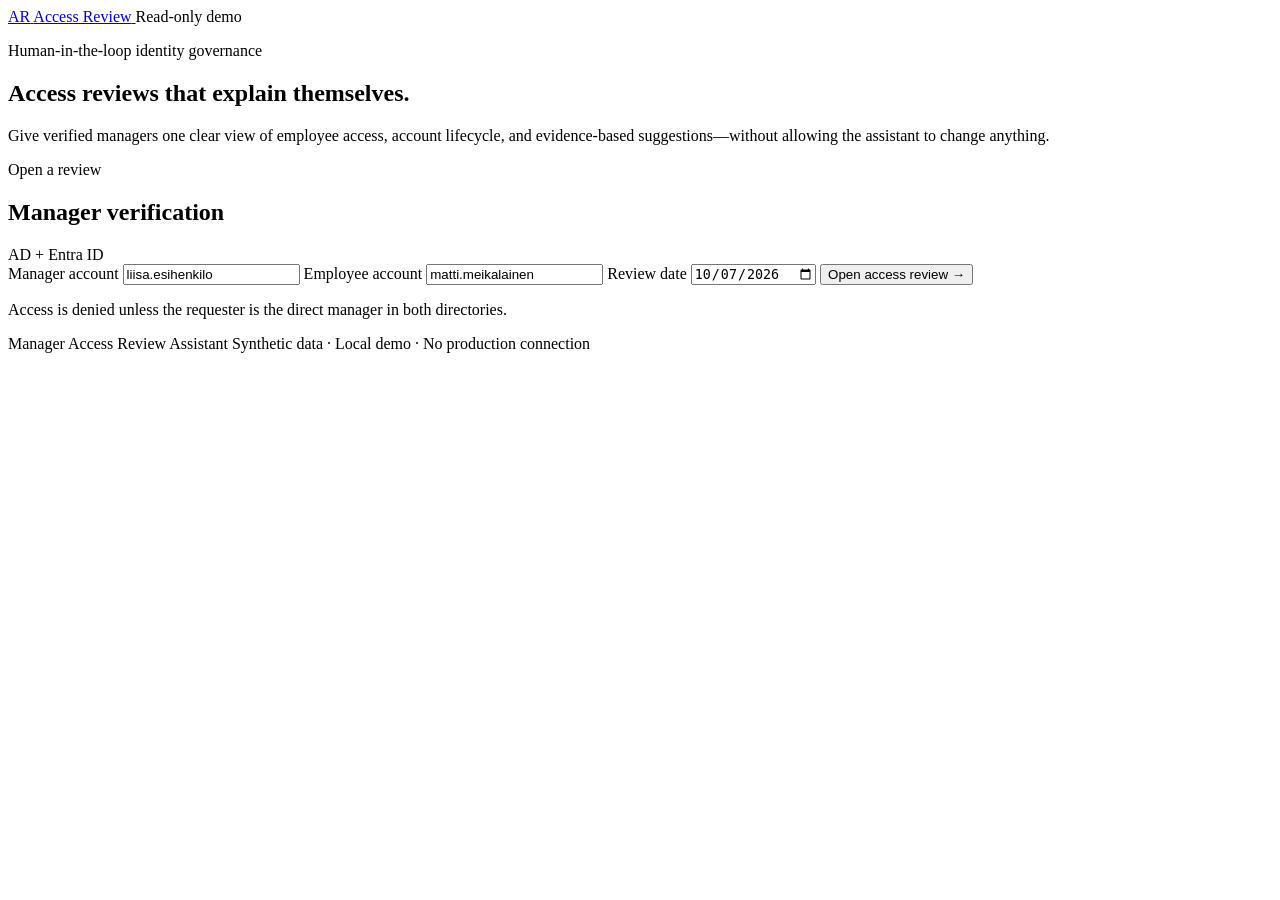
==== access_review/web_assets/index.html @ e1df3da7 "Release portfolio demo v1.0" ====
<!doctype html>
<html lang="en">
  <head>
    <meta charset="utf-8">
    <meta name="viewport" content="width=device-width, initial-scale=1">
    <meta name="color-scheme" content="light">
    <title>Manager Access Review Assistant</title>
    <link rel="icon" href="/assets/favicon.svg" type="image/svg+xml">
    <link rel="stylesheet" href="/assets/styles.css">
    <script src="/assets/app.js" defer></script>
  </head>
  <body>
    <header class="topbar">
      <a class="brand" href="/" aria-label="Manager Access Review Assistant home">
        <span class="brand-mark" aria-hidden="true">AR</span>
        <span>Access Review</span>
      </a>
      <span class="status-pill"><span class="status-dot"></span>Read-only demo</span>
    </header>

    <main>
      <section class="hero">
        <div class="hero-copy">
          <p class="eyebrow">Human-in-the-loop identity governance</p>
          <h1>Access reviews that explain themselves.</h1>
          <p class="lede">
            Give verified managers one clear view of employee access, account lifecycle,
            and evidence-based suggestions—without allowing the assistant to change anything.
          </p>
        </div>

        <form id="review-form" class="review-form">
          <div class="form-heading">
            <div>
              <p class="form-kicker">Open a review</p>
              <h2>Manager verification</h2>
            </div>
            <span class="source-badge">AD + Entra ID</span>
          </div>
          <label>
            Manager account
            <input id="manager-id" name="manager" value="liisa.esihenkilo" autocomplete="off" required>
          </label>
          <label>
            Employee account
            <input id="user-id" name="user" value="matti.meikalainen" autocomplete="off" required>
          </label>
          <label>
            Review date
            <input id="as-of" name="as_of" type="date" value="2026-10-07" required>
          </label>
          <button class="primary-button" type="submit">Open access review <span aria-hidden="true">→</span></button>
          <p class="form-note">Access is denied unless the requester is the direct manager in both directories.</p>
        </form>
      </section>

      <div id="message" class="message" role="alert" hidden></div>

      <section id="review" class="review" hidden>
        <div class="review-header">
          <div>
            <p class="eyebrow">Authorized review</p>
            <h2 id="employee-name">Employee name</h2>
            <p id="employee-meta" class="muted"></p>
          </div>
          <div class="verified-badge" title="Verified from both directory sources">
            <span aria-hidden="true">✓</span> Manager verified
          </div>
        </div>

        <div class="metrics" aria-label="Access review summary">
          <article class="metric-card"><span>Access items</span><strong id="metric-total">0</strong></article>
          <article class="metric-card good"><span>Role-aligned</span><strong id="metric-expected">0</strong></article>
          <article class="metric-card warning"><span>Review</span><strong id="metric-review">0</strong></article>
          <article class="metric-card info"><span>Suggestions</span><strong id="metric-suggestions">0</strong></article>
        </div>

        <div class="dashboard-grid">
          <article id="account-card" class="panel account-card">
            <div class="panel-heading">
              <div>
                <p class="panel-kicker">Active Directory</p>
                <h3>Account lifecycle</h3>
              </div>
              <span id="account-status" class="tag">Status</span>
            </div>
            <div class="expiry-row">
              <div><span>Account expires</span><strong id="account-expiry">—</strong></div>
              <div><span>Days remaining</span><strong id="days-remaining">—</strong></div>
              <div><span>Contract ends</span><strong id="contract-end">—</strong></div>
            </div>
            <ul id="account-messages" class="evidence-list"></ul>
          </article>

          <article class="panel boundary-card">
            <p class="panel-kicker">Safety boundary</p>
            <h3>No write access. Ever.</h3>
            <p id="decision-boundary" class="muted"></p>
            <div class="boundary-flow">
              <span>Assistant explains</span><span aria-hidden="true">→</span>
              <span>Manager requests</span><span aria-hidden="true">→</span>
              <span>ICT validates</span>
            </div>
          </article>
        </div>

        <section class="section-block">
          <div class="section-heading">
            <div><p class="eyebrow">Current state</p><h2>Access inventory</h2></div>
            <p>Direct and inherited access remain visible and traceable.</p>
          </div>
          <div id="access-groups" class="access-groups"></div>
        </section>

        <section class="section-block suggestions-section">
          <div class="section-heading">
            <div><p class="eyebrow">Decision support</p><h2>Possible missing access</h2></div>
            <p>Derived from approved attribute profiles—not from autonomous AI decisions.</p>
          </div>
          <div id="suggestions" class="suggestion-grid"></div>
        </section>

        <section class="request-builder">
          <div class="request-intro">
            <p class="eyebrow">Next step</p>
            <h2>Prepare a Service Desk request</h2>
            <p>
              Select the changes you want ICT to review. This creates copyable text only;
              it does not open a ticket or change access.
            </p>
          </div>
          <form id="draft-form" class="draft-form">
            <div class="change-columns">
              <fieldset>
                <legend>Requested additions</legend>
                <div id="addition-options" class="option-list"></div>
              </fieldset>
              <fieldset>
                <legend>Requested removals</legend>
                <div id="removal-options" class="option-list"></div>
              </fieldset>
            </div>
            <label>
              Business reason
              <textarea id="reason" rows="3" placeholder="Explain why the change is needed…" required></textarea>
            </label>
            <button class="primary-button" type="submit">Create request draft</button>
          </form>
          <div id="draft-result" class="draft-result" hidden>
            <div class="draft-heading">
              <div><p class="panel-kicker">Draft only</p><h3>Service Desk request</h3></div>
              <button id="copy-draft" class="secondary-button" type="button">Copy text</button>
            </div>
            <pre id="draft-text"></pre>
          </div>
        </section>
      </section>
    </main>

    <footer>
      <span>Manager Access Review Assistant</span>
      <span>Synthetic data · Local demo · No production connection</span>
    </footer>
  </body>
</html>
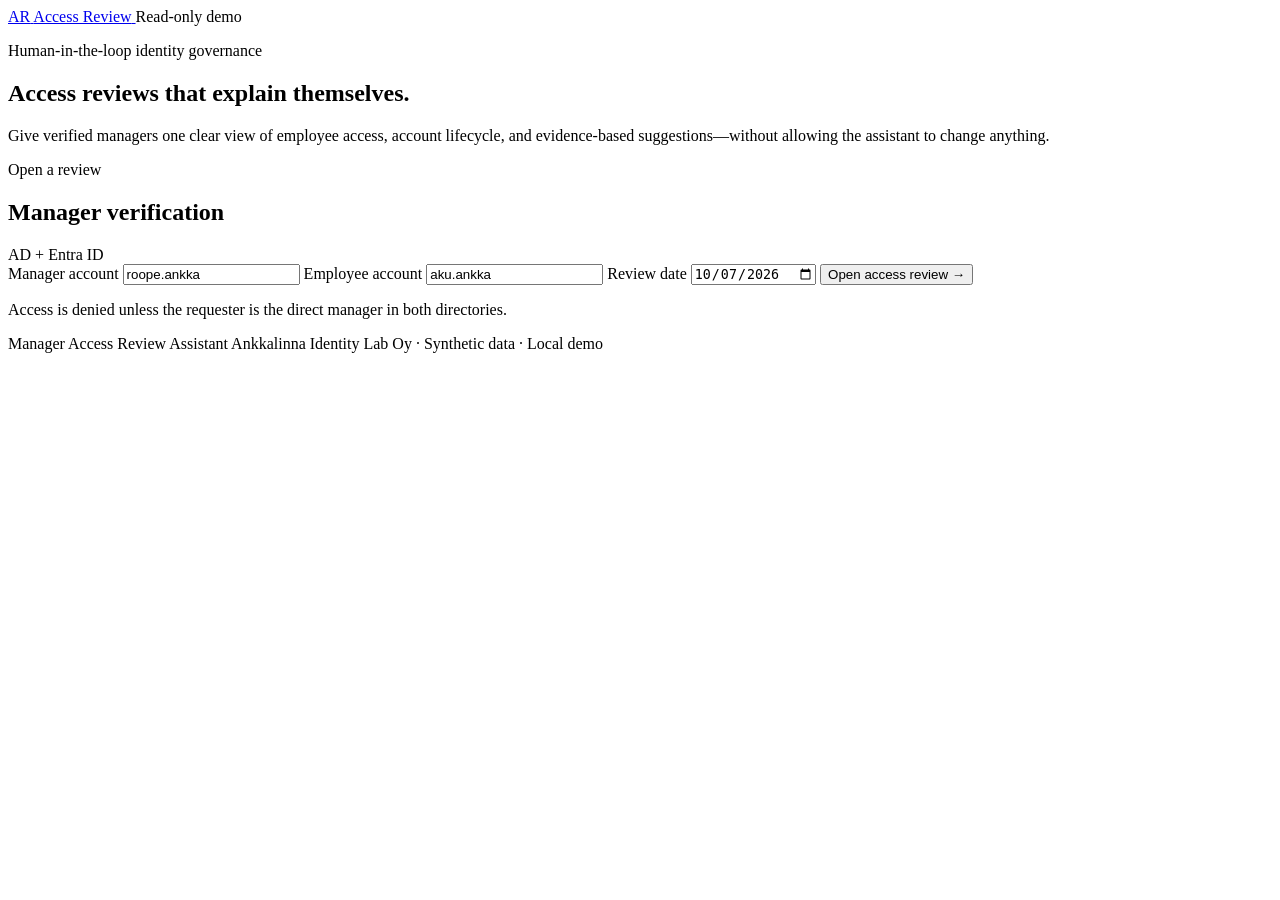
==== commit 9dc7df1c: "Add Ankkalinna evaluation scenarios and standardize demo identities" ====
--- a/access_review/web_assets/index.html
+++ b/access_review/web_assets/index.html
@@ -39,11 +39,11 @@
           </div>
           <label>
             Manager account
-            <input id="manager-id" name="manager" value="liisa.esihenkilo" autocomplete="off" required>
+            <input id="manager-id" name="manager" value="roope.ankka" autocomplete="off" required>
           </label>
           <label>
             Employee account
-            <input id="user-id" name="user" value="matti.meikalainen" autocomplete="off" required>
+            <input id="user-id" name="user" value="aku.ankka" autocomplete="off" required>
           </label>
           <label>
             Review date
@@ -74,6 +74,15 @@
           <article class="metric-card warning"><span>Review</span><strong id="metric-review">0</strong></article>
           <article class="metric-card info"><span>Suggestions</span><strong id="metric-suggestions">0</strong></article>
         </div>
+
+        <section class="panel section-block" aria-labelledby="briefing-title">
+          <div class="panel-heading">
+            <div><p class="panel-kicker">Evidence-backed briefing</p><h3 id="briefing-title">What needs attention?</h3></div>
+            <button id="summary-button" class="secondary-button" type="button">Prepare briefing</button>
+          </div>
+          <p class="muted">A concise view of the recorded findings. Every point includes its source.</p>
+          <div id="summary-result" role="status" aria-live="polite" hidden></div>
+        </section>
 
         <div class="dashboard-grid">
           <article id="account-card" class="panel account-card">
@@ -159,7 +168,8 @@
 
     <footer>
       <span>Manager Access Review Assistant</span>
-      <span>Synthetic data · Local demo · No production connection</span>
+      <span>Ankkalinna Identity Lab Oy · Synthetic data · Local demo</span>
     </footer>
   </body>
 </html>
+
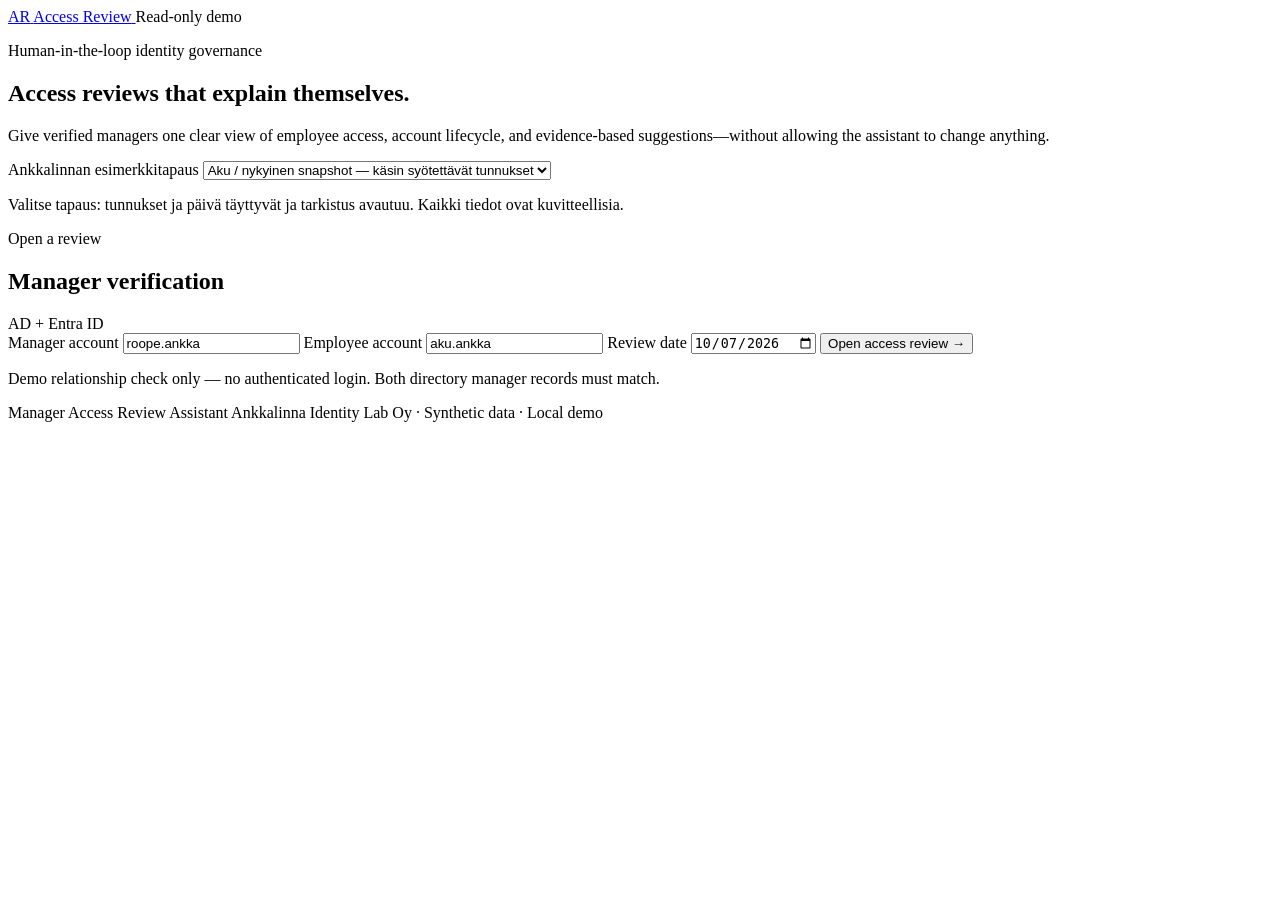
==== commit bcd9d83b: "Add Ankkalinna case selector, review navigation and browser CI" ====
--- a/access_review/web_assets/index.html
+++ b/access_review/web_assets/index.html
@@ -30,6 +30,12 @@
         </div>
 
         <form id="review-form" class="review-form">
+          <label for="scenario-select">Ankkalinnan esimerkkitapaus</label>
+          <select id="scenario-select" aria-describedby="scenario-help">
+            <option value="">Aku / nykyinen snapshot — käsin syötettävät tunnukset</option>
+          </select>
+          <p id="scenario-help" class="form-note">Valitse tapaus: tunnukset ja päivä täyttyvät ja tarkistus avautuu. Kaikki tiedot ovat kuvitteellisia.</p>
+          <p id="scenario-status" class="form-note" role="status"></p>
           <div class="form-heading">
             <div>
               <p class="form-kicker">Open a review</p>
@@ -50,7 +56,7 @@
             <input id="as-of" name="as_of" type="date" value="2026-10-07" required>
           </label>
           <button class="primary-button" type="submit">Open access review <span aria-hidden="true">→</span></button>
-          <p class="form-note">Access is denied unless the requester is the direct manager in both directories.</p>
+          <p class="form-note">Demo relationship check only — no authenticated login. Both directory manager records must match.</p>
         </form>
       </section>
 
@@ -68,6 +74,11 @@
           </div>
         </div>
 
+        <nav class="review-steps" aria-label="Review steps">
+          <a href="#inventory">1 · Mitä oikeuksia on?</a>
+          <a href="#attention">2 · Mikä vaatii tarkistusta?</a>
+          <a href="#request">3 · Mitä pyydän Service Deskiltä?</a>
+        </nav>
         <div class="metrics" aria-label="Access review summary">
           <article class="metric-card"><span>Access items</span><strong id="metric-total">0</strong></article>
           <article class="metric-card good"><span>Role-aligned</span><strong id="metric-expected">0</strong></article>
@@ -75,7 +86,7 @@
           <article class="metric-card info"><span>Suggestions</span><strong id="metric-suggestions">0</strong></article>
         </div>
 
-        <section class="panel section-block" aria-labelledby="briefing-title">
+        <section id="attention" class="panel section-block" aria-labelledby="briefing-title">
           <div class="panel-heading">
             <div><p class="panel-kicker">Evidence-backed briefing</p><h3 id="briefing-title">What needs attention?</h3></div>
             <button id="summary-button" class="secondary-button" type="button">Prepare briefing</button>
@@ -113,7 +124,7 @@
           </article>
         </div>
 
-        <section class="section-block">
+        <section id="inventory" class="section-block">
           <div class="section-heading">
             <div><p class="eyebrow">Current state</p><h2>Access inventory</h2></div>
             <p>Direct and inherited access remain visible and traceable.</p>
@@ -129,7 +140,7 @@
           <div id="suggestions" class="suggestion-grid"></div>
         </section>
 
-        <section class="request-builder">
+        <section id="request" class="request-builder">
           <div class="request-intro">
             <p class="eyebrow">Next step</p>
             <h2>Prepare a Service Desk request</h2>
@@ -137,6 +148,11 @@
               Select the changes you want ICT to review. This creates copyable text only;
               it does not open a ticket or change access.
             </p>
+          </div>
+          <div id="expiry-request" hidden>
+            <h3>Account expiry verification</h3>
+            <p>Send this draft through your normal Service Desk process after reviewing it.</p>
+            <pre id="expiry-draft"></pre>
           </div>
           <form id="draft-form" class="draft-form">
             <div class="change-columns">
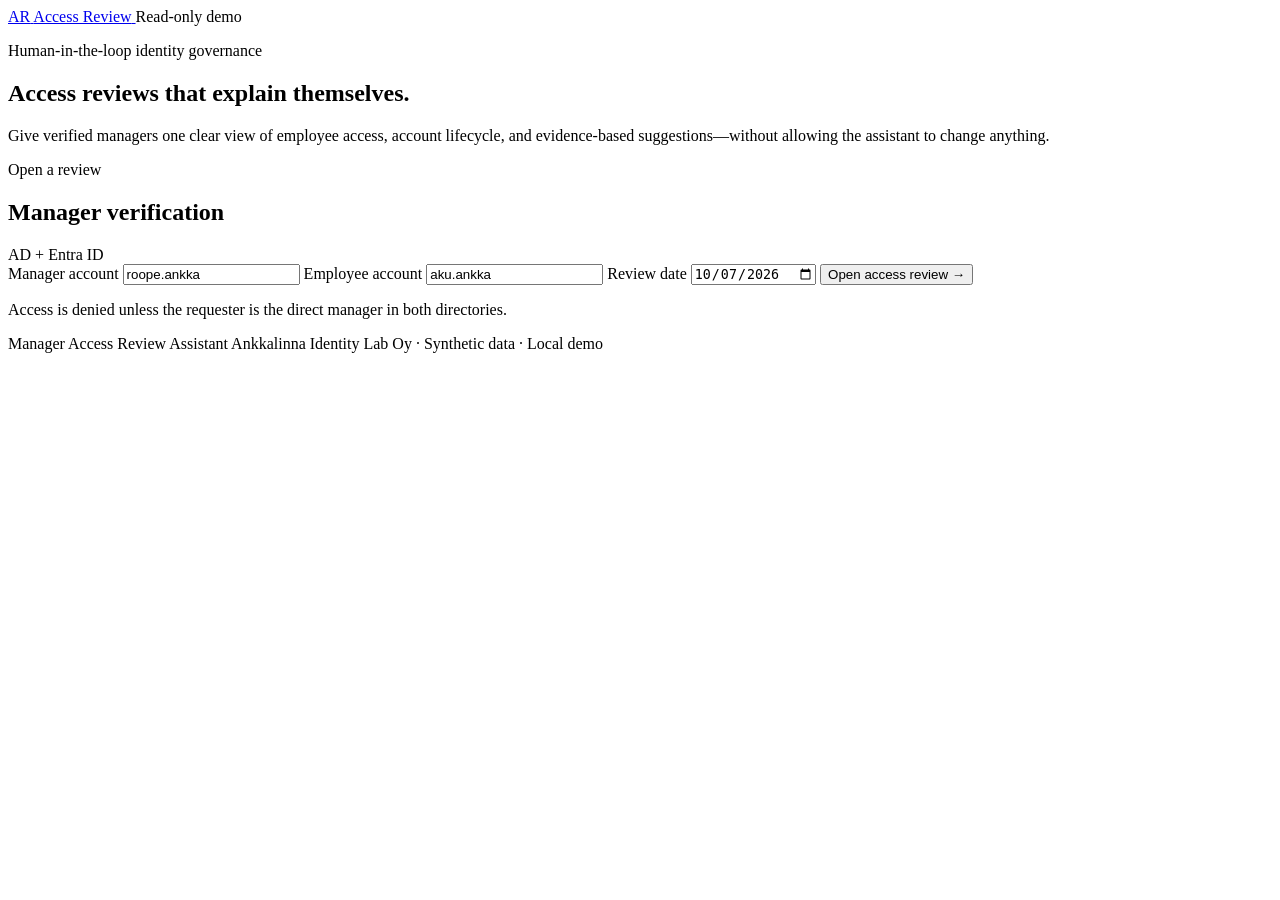
==== commit 79a91805: "Replace legacy demo names with Aku, Roope and Ankkalinna on main" ====
--- a/access_review/web_assets/index.html
+++ b/access_review/web_assets/index.html
@@ -30,12 +30,6 @@
         </div>
 
         <form id="review-form" class="review-form">
-          <label for="scenario-select">Ankkalinnan esimerkkitapaus</label>
-          <select id="scenario-select" aria-describedby="scenario-help">
-            <option value="">Aku / nykyinen snapshot — käsin syötettävät tunnukset</option>
-          </select>
-          <p id="scenario-help" class="form-note">Valitse tapaus: tunnukset ja päivä täyttyvät ja tarkistus avautuu. Kaikki tiedot ovat kuvitteellisia.</p>
-          <p id="scenario-status" class="form-note" role="status"></p>
           <div class="form-heading">
             <div>
               <p class="form-kicker">Open a review</p>
@@ -56,7 +50,7 @@
             <input id="as-of" name="as_of" type="date" value="2026-10-07" required>
           </label>
           <button class="primary-button" type="submit">Open access review <span aria-hidden="true">→</span></button>
-          <p class="form-note">Demo relationship check only — no authenticated login. Both directory manager records must match.</p>
+          <p class="form-note">Access is denied unless the requester is the direct manager in both directories.</p>
         </form>
       </section>
 
@@ -74,26 +68,12 @@
           </div>
         </div>
 
-        <nav class="review-steps" aria-label="Review steps">
-          <a href="#inventory">1 · Mitä oikeuksia on?</a>
-          <a href="#attention">2 · Mikä vaatii tarkistusta?</a>
-          <a href="#request">3 · Mitä pyydän Service Deskiltä?</a>
-        </nav>
         <div class="metrics" aria-label="Access review summary">
           <article class="metric-card"><span>Access items</span><strong id="metric-total">0</strong></article>
           <article class="metric-card good"><span>Role-aligned</span><strong id="metric-expected">0</strong></article>
           <article class="metric-card warning"><span>Review</span><strong id="metric-review">0</strong></article>
           <article class="metric-card info"><span>Suggestions</span><strong id="metric-suggestions">0</strong></article>
         </div>
-
-        <section id="attention" class="panel section-block" aria-labelledby="briefing-title">
-          <div class="panel-heading">
-            <div><p class="panel-kicker">Evidence-backed briefing</p><h3 id="briefing-title">What needs attention?</h3></div>
-            <button id="summary-button" class="secondary-button" type="button">Prepare briefing</button>
-          </div>
-          <p class="muted">A concise view of the recorded findings. Every point includes its source.</p>
-          <div id="summary-result" role="status" aria-live="polite" hidden></div>
-        </section>
 
         <div class="dashboard-grid">
           <article id="account-card" class="panel account-card">
@@ -124,7 +104,7 @@
           </article>
         </div>
 
-        <section id="inventory" class="section-block">
+        <section class="section-block">
           <div class="section-heading">
             <div><p class="eyebrow">Current state</p><h2>Access inventory</h2></div>
             <p>Direct and inherited access remain visible and traceable.</p>
@@ -140,7 +120,7 @@
           <div id="suggestions" class="suggestion-grid"></div>
         </section>
 
-        <section id="request" class="request-builder">
+        <section class="request-builder">
           <div class="request-intro">
             <p class="eyebrow">Next step</p>
             <h2>Prepare a Service Desk request</h2>
@@ -148,11 +128,6 @@
               Select the changes you want ICT to review. This creates copyable text only;
               it does not open a ticket or change access.
             </p>
-          </div>
-          <div id="expiry-request" hidden>
-            <h3>Account expiry verification</h3>
-            <p>Send this draft through your normal Service Desk process after reviewing it.</p>
-            <pre id="expiry-draft"></pre>
           </div>
           <form id="draft-form" class="draft-form">
             <div class="change-columns">
@@ -188,4 +163,3 @@
     </footer>
   </body>
 </html>
-
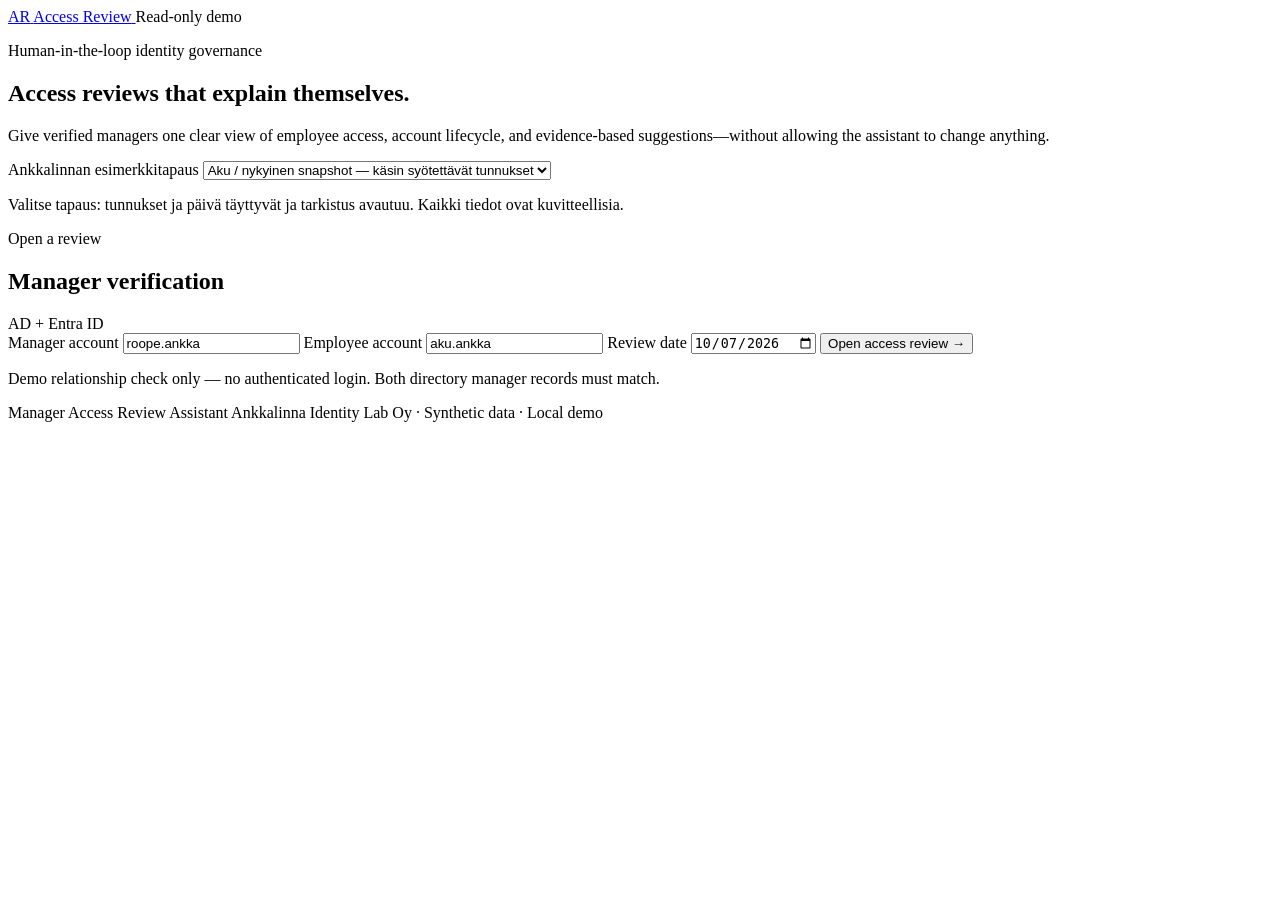
==== commit 1e8a728f: "Bring Ankkalinna assistant, scenarios and browser demo into main Add cited manager briefings and opt" ====
--- a/access_review/web_assets/index.html
+++ b/access_review/web_assets/index.html
@@ -30,6 +30,12 @@
         </div>
 
         <form id="review-form" class="review-form">
+          <label for="scenario-select">Ankkalinnan esimerkkitapaus</label>
+          <select id="scenario-select" aria-describedby="scenario-help">
+            <option value="">Aku / nykyinen snapshot — käsin syötettävät tunnukset</option>
+          </select>
+          <p id="scenario-help" class="form-note">Valitse tapaus: tunnukset ja päivä täyttyvät ja tarkistus avautuu. Kaikki tiedot ovat kuvitteellisia.</p>
+          <p id="scenario-status" class="form-note" role="status"></p>
           <div class="form-heading">
             <div>
               <p class="form-kicker">Open a review</p>
@@ -50,7 +56,7 @@
             <input id="as-of" name="as_of" type="date" value="2026-10-07" required>
           </label>
           <button class="primary-button" type="submit">Open access review <span aria-hidden="true">→</span></button>
-          <p class="form-note">Access is denied unless the requester is the direct manager in both directories.</p>
+          <p class="form-note">Demo relationship check only — no authenticated login. Both directory manager records must match.</p>
         </form>
       </section>
 
@@ -68,12 +74,26 @@
           </div>
         </div>
 
+        <nav class="review-steps" aria-label="Review steps">
+          <a href="#inventory">1 · Mitä oikeuksia on?</a>
+          <a href="#attention">2 · Mikä vaatii tarkistusta?</a>
+          <a href="#request">3 · Mitä pyydän Service Deskiltä?</a>
+        </nav>
         <div class="metrics" aria-label="Access review summary">
           <article class="metric-card"><span>Access items</span><strong id="metric-total">0</strong></article>
           <article class="metric-card good"><span>Role-aligned</span><strong id="metric-expected">0</strong></article>
           <article class="metric-card warning"><span>Review</span><strong id="metric-review">0</strong></article>
           <article class="metric-card info"><span>Suggestions</span><strong id="metric-suggestions">0</strong></article>
         </div>
+
+        <section id="attention" class="panel section-block" aria-labelledby="briefing-title">
+          <div class="panel-heading">
+            <div><p class="panel-kicker">Evidence-backed briefing</p><h3 id="briefing-title">What needs attention?</h3></div>
+            <button id="summary-button" class="secondary-button" type="button">Prepare briefing</button>
+          </div>
+          <p class="muted">A concise view of the recorded findings. Every point includes its source.</p>
+          <div id="summary-result" role="status" aria-live="polite" hidden></div>
+        </section>
 
         <div class="dashboard-grid">
           <article id="account-card" class="panel account-card">
@@ -104,7 +124,7 @@
           </article>
         </div>
 
-        <section class="section-block">
+        <section id="inventory" class="section-block">
           <div class="section-heading">
             <div><p class="eyebrow">Current state</p><h2>Access inventory</h2></div>
             <p>Direct and inherited access remain visible and traceable.</p>
@@ -120,7 +140,7 @@
           <div id="suggestions" class="suggestion-grid"></div>
         </section>
 
-        <section class="request-builder">
+        <section id="request" class="request-builder">
           <div class="request-intro">
             <p class="eyebrow">Next step</p>
             <h2>Prepare a Service Desk request</h2>
@@ -128,6 +148,11 @@
               Select the changes you want ICT to review. This creates copyable text only;
               it does not open a ticket or change access.
             </p>
+          </div>
+          <div id="expiry-request" hidden>
+            <h3>Account expiry verification</h3>
+            <p>Send this draft through your normal Service Desk process after reviewing it.</p>
+            <pre id="expiry-draft"></pre>
           </div>
           <form id="draft-form" class="draft-form">
             <div class="change-columns">
@@ -163,3 +188,4 @@
     </footer>
   </body>
 </html>
+
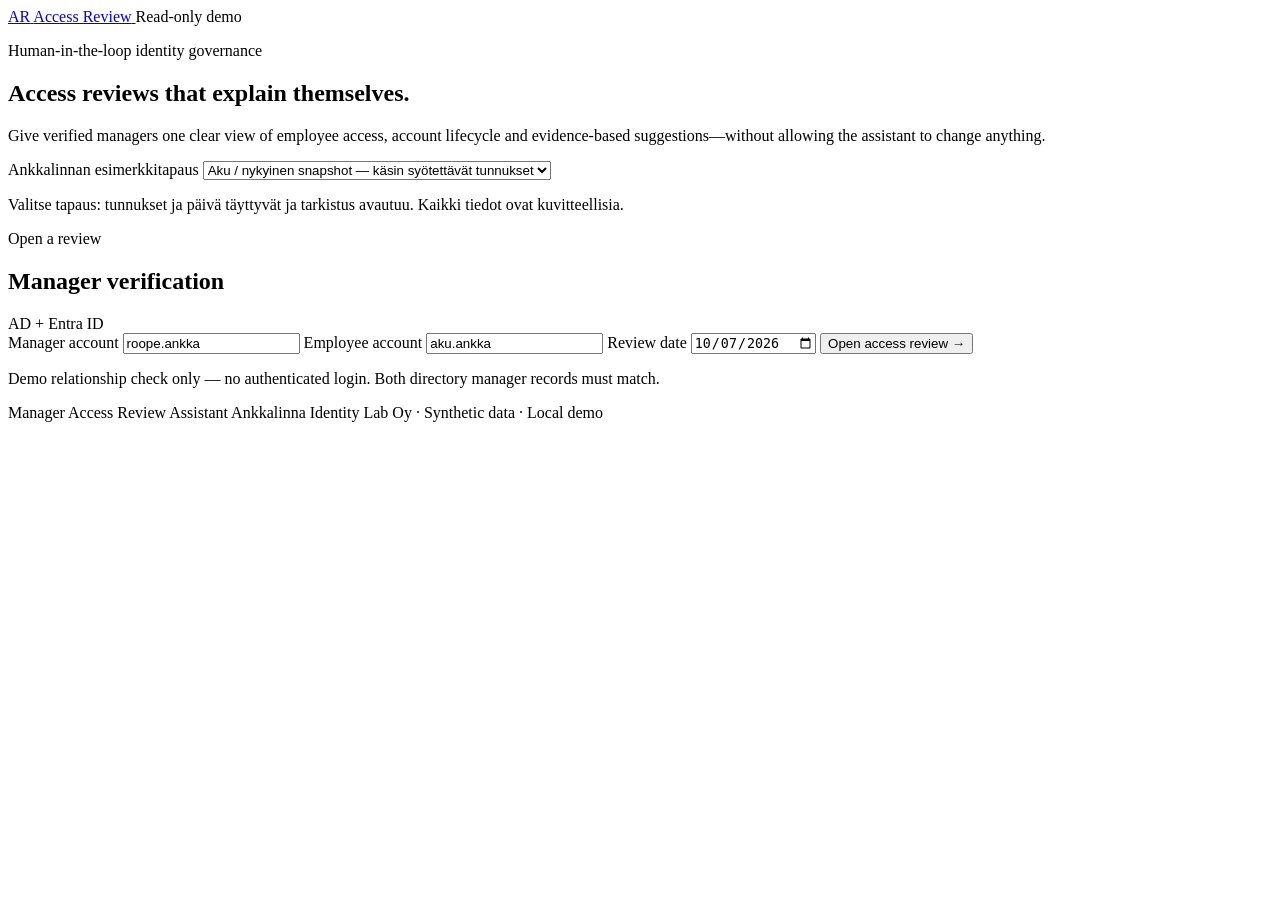
==== commit 3e550266: "Remove Oxford commas from documentation and displayed text" ====
--- a/access_review/web_assets/index.html
+++ b/access_review/web_assets/index.html
@@ -24,7 +24,7 @@
           <p class="eyebrow">Human-in-the-loop identity governance</p>
           <h1>Access reviews that explain themselves.</h1>
           <p class="lede">
-            Give verified managers one clear view of employee access, account lifecycle,
+            Give verified managers one clear view of employee access, account lifecycle
             and evidence-based suggestions—without allowing the assistant to change anything.
           </p>
         </div>
